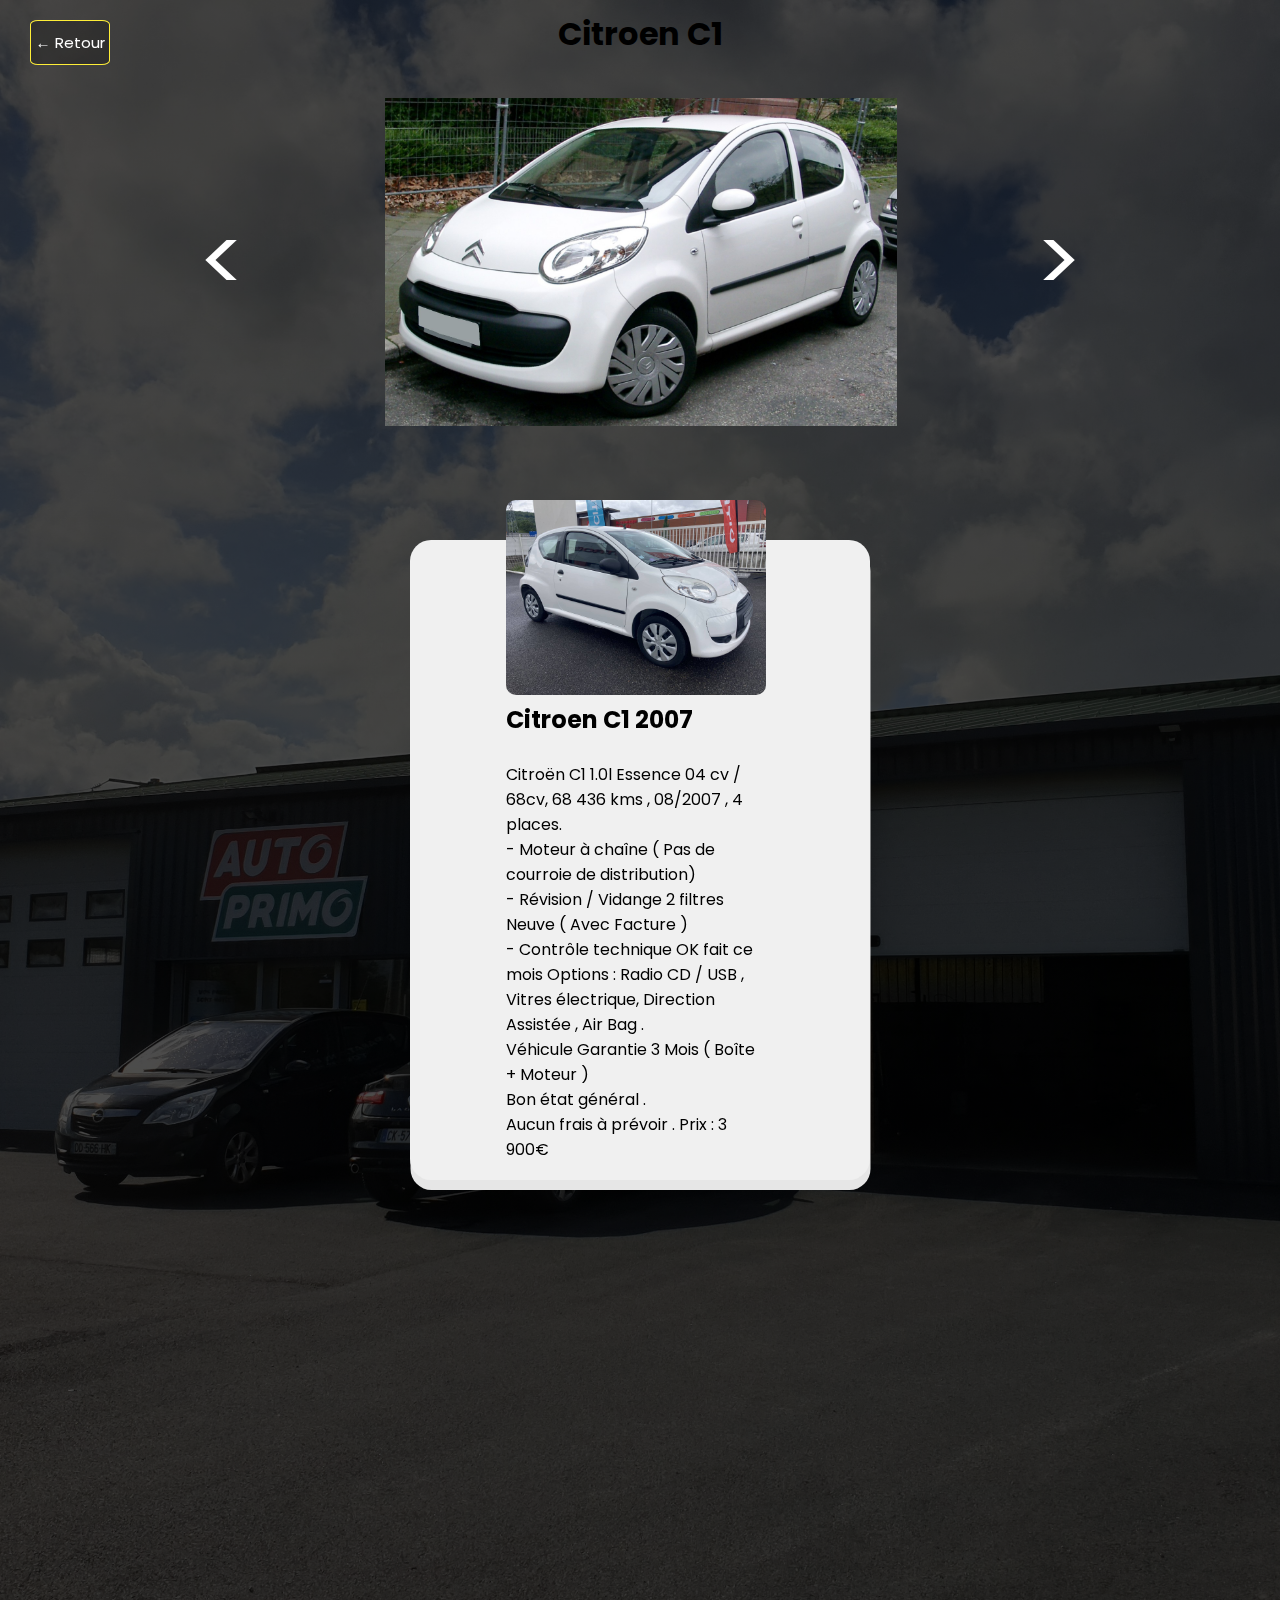
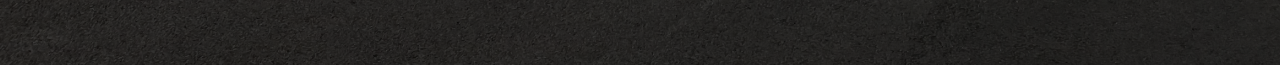
==== detail.html @ 6a3e9bfb "V1 du site de o.m.s garage" ====
<!DOCTYPE html>
<html lang="en">
<head>
    <meta charset="UTF-8">
    <meta name="viewport" content="width=device-width, initial-scale=1.0">
    <title>Detail du véhicule</title>
    <link rel="stylesheet" href="detail.css">
</head>
<body>
    <div class="container">
        <div class="DetailsCar">
            <button class="retour"><a href="index.html">← Retour </a></button>
            <h1 class="LeVehicule">Citroen C1</h1>
            <div id="slider">
          <div id="precedent" onclick="ChangeSlide(-1)"><</div>
          <img src="images/Citroen_C1.jpg" alt="cars" id="slide">
          <div id="suivant" onclick="ChangeSlide(1)">></div>
      </div>
    </div>

<!-- -------------Le container ------------- -->



					
    <div class="content">


        <div class="card">
            <div class="imgBx">
                <img src="images/Citroen-C1_3.jpg">
                </a>
                <h2>Citroen C1 2007</h2>
                <p><br>Citroën C1 1.0l Essence 04 cv / 68cv, 68 436 kms , 08/2007 , 4 places. 
                    <br>- Moteur à chaîne ( Pas de courroie de distribution) 
                    <br>- Révision / Vidange 2 filtres Neuve ( Avec Facture ) 
                    <br>- Contrôle technique OK fait ce mois Options : Radio CD / USB , Vitres électrique, Direction Assistée , Air Bag . 
                    <br> Véhicule Garantie 3 Mois ( Boîte + Moteur ) 
                    <br>Bon état général . 
                    <br>Aucun frais à prévoir . Prix : 3 900€
                </p>
            </div>	
        </div>	
    
    </div>

    </div>
    <script src="detail.js"></script>
</body>
</html>
---- detail.css ----
@import url('https://fonts.googleapis.com/css2?family=Montserrat:wght@200&family=Poppins:ital,wght@0,100;0,200;0,300;0,400;0,500;0,600;0,700;0,800;0,900;1,100;1,200;1,300;1,400;1,500;1,600;1,700;1,800;1,900&family=Quicksand:wght@300&family=Sixtyfour&display=swap');


*{
    margin: 0;
    padding: 0;
    font-family: 'Poppins', sans-serif;
 }
 .container {
    width: 100%;
    height: 185vh;
    background-image: linear-gradient(rgba(0,0,0,0.7),rgba(0,0,0,0.7)),url(images/devantureGarageAuto.jpg);
    background-position: center;
    background-size: cover;
 }

 .retour {
    position: fixed;
    text-decoration: none;
    background: transparent linear-gradient(rgba(0,0,0,0.24),rgba(0,0,0,0.24));
    color: #303030;
    width: 80px;
    height: 45px;
    border-radius: 10%;
    border: 1px solid #feee37;
    top: 20px;
    left: 30px;
    font-size: 15px;
 }

 .retour a {
    color: #fff;
    text-decoration: none;
 }

 .DetailsCar {
    transition: 0.5s ease-in-out;
}

.LeVehicule {
    text-align: center;
    padding-top: 10px;
}

#slider {
    position: relative;
    width: 100%;
    height: 100%;
    margin: auto;
    display: flex;
    align-items: center;
    justify-content: center;
    margin-bottom: 100px;
    margin-top: 0px;
}

.detailstitle {
    margin-left: 45%;
    align-items: center;
    flex-direction: column;
    align-items: center;
}

#slider img {
    width: 40%;
    height: 40%;
}

#precedent,
#suivant {
    margin: 10%;
    cursor: pointer;
    transition: opacity 0.3s ease;
    opacity: 1;
    font-size: 550%;
    color: #fff;
    padding: 10px;
    flex-direction: column;
}

#precedent {
    left: 0;
}

#suivant {
    right: 0;
}

#slider:hover #precedent,
#slider:hover #suivant {
    opacity: 1;
}


/* ----------------------le container-------------- */

.content {
    position: relative;
    display: flex;
    align-items: center;
    justify-content: center;
    margin-top: -90px;
}

.content .card{
	width:430px;
	position:relative;
	height: 600px;
	background: #f0f0f0;
	margin:30px 10px;
	padding: 20px 15px;
	display:flex;
	flex-direction: column;
	box-shadow: 0.5px 10px #e6e6e6;
	transition:0.3s ease-in-out;
	margin-top: 5%;
    border-radius: 21px;
}
.container .card .imgBx{
	position: relative;
	width:260px;
	height: 260px;
	top: -60px;
	left:81px;
	box-shadow: 0 5px 20px rbga (0,0,0,1.2);
}

.container .card .imgBx img
{
	max-width: 100%;
	border-radius: 10px;
    transition: 0.5s ease-in-out;
}

.imgBx:hover img{
	transform: scale(1.1);
}
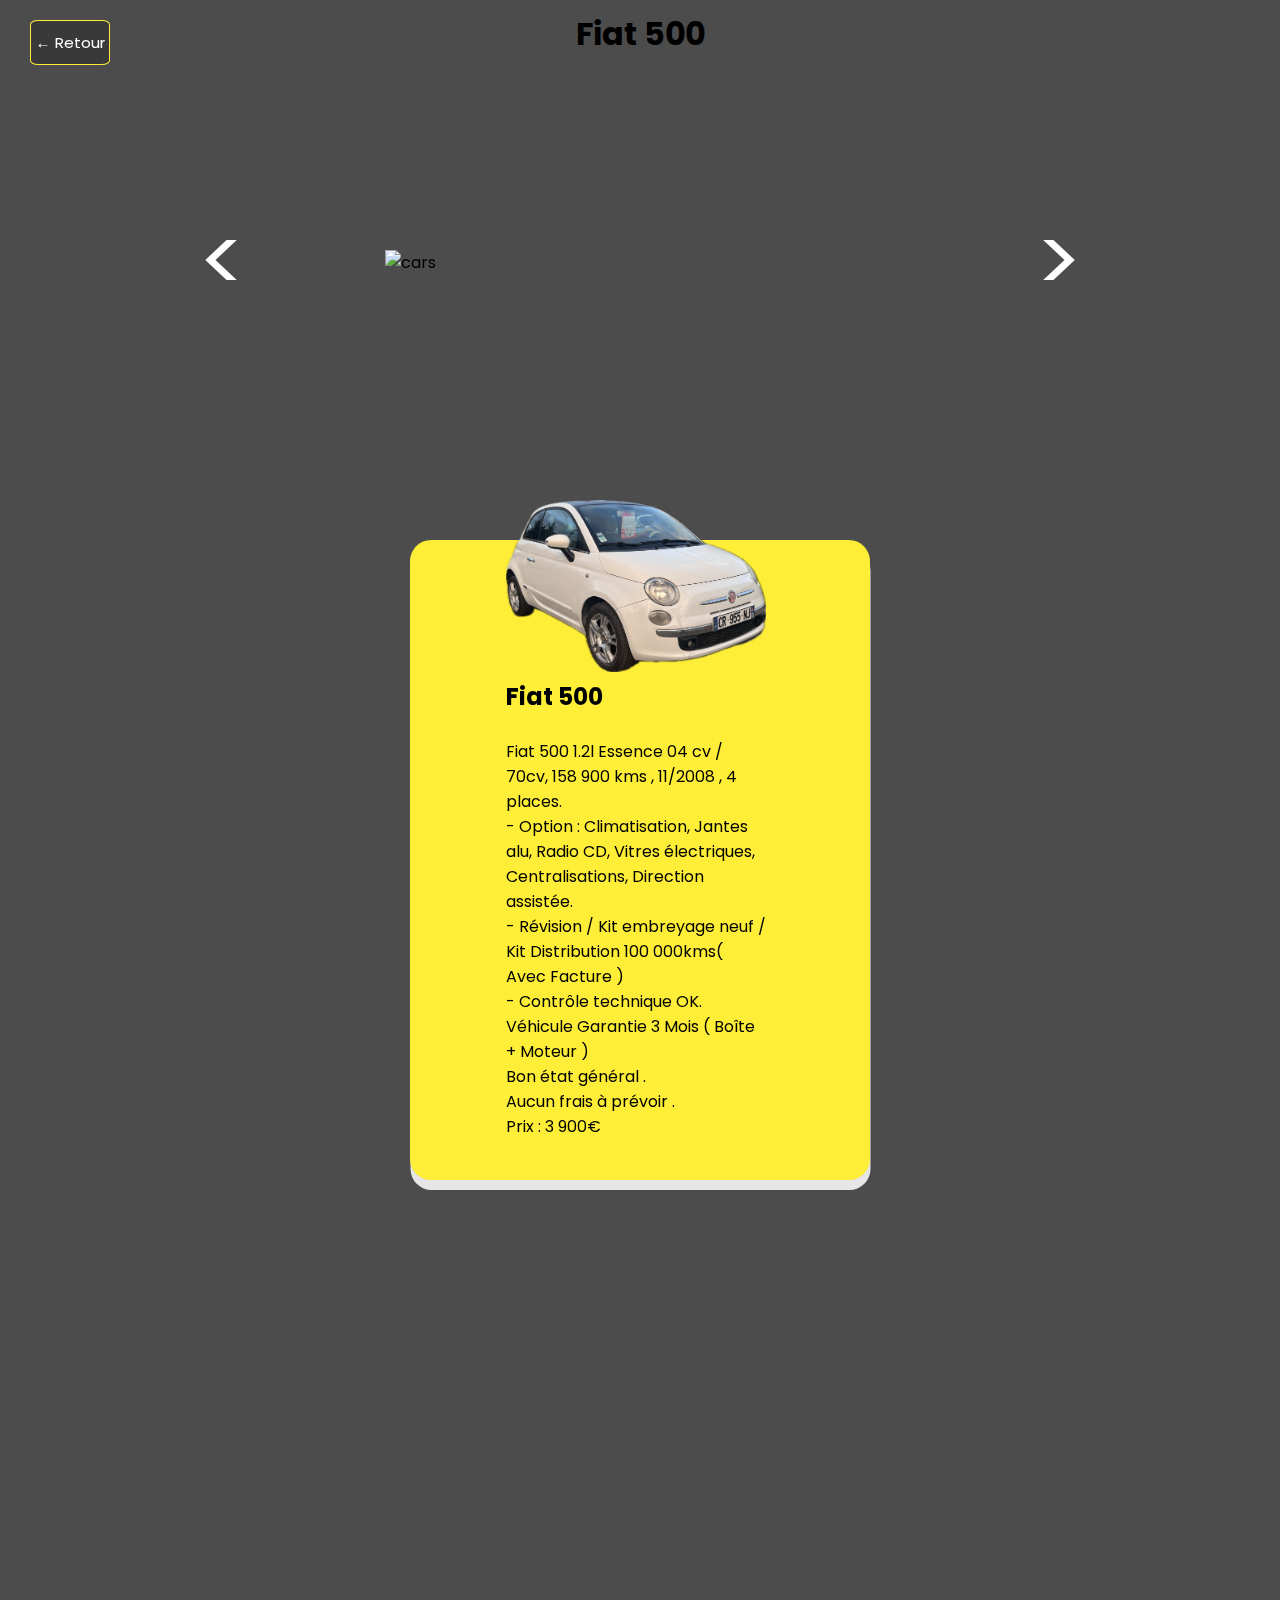
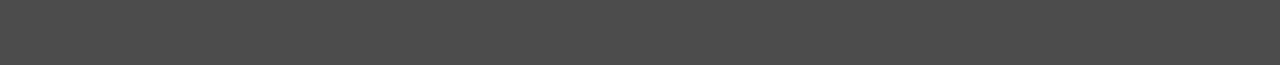
==== commit 58edb227: "V2 du projet garage O.M.S" ====
--- a/detail.html
+++ b/detail.html
@@ -10,10 +10,10 @@
     <div class="container">
         <div class="DetailsCar">
             <button class="retour"><a href="index.html">← Retour </a></button>
-            <h1 class="LeVehicule">Citroen C1</h1>
+            <h1 class="LeVehicule">Fiat 500</h1>
             <div id="slider">
           <div id="precedent" onclick="ChangeSlide(-1)"><</div>
-          <img src="images/Citroen_C1.jpg" alt="cars" id="slide">
+          <img src="images/Véhicules/Fiat500_1.JPG" alt="cars" id="slide">
           <div id="suivant" onclick="ChangeSlide(1)">></div>
       </div>
     </div>
@@ -28,16 +28,17 @@
 
         <div class="card">
             <div class="imgBx">
-                <img src="images/Citroen-C1_3.jpg">
+                <img src="images/Véhicule PNG/Fiat500.png">
                 </a>
-                <h2>Citroen C1 2007</h2>
-                <p><br>Citroën C1 1.0l Essence 04 cv / 68cv, 68 436 kms , 08/2007 , 4 places. 
-                    <br>- Moteur à chaîne ( Pas de courroie de distribution) 
-                    <br>- Révision / Vidange 2 filtres Neuve ( Avec Facture ) 
-                    <br>- Contrôle technique OK fait ce mois Options : Radio CD / USB , Vitres électrique, Direction Assistée , Air Bag . 
+                <h2>Fiat 500</h2>
+                <p><br>Fiat 500 1.2l Essence 04 cv / 70cv, 158 900 kms , 11/2008 , 4 places. 
+                    <br>- Option : Climatisation, Jantes alu, Radio CD, Vitres électriques, Centralisations, Direction assistée.
+                    <br>- Révision / Kit embreyage neuf / Kit Distribution 100 000kms( Avec Facture ) 
+                    <br>- Contrôle technique OK. 
                     <br> Véhicule Garantie 3 Mois ( Boîte + Moteur ) 
                     <br>Bon état général . 
-                    <br>Aucun frais à prévoir . Prix : 3 900€
+                    <br>Aucun frais à prévoir .
+                    <br> Prix : 3 900€
                 </p>
             </div>	
         </div>	
--- a/detail.css
+++ b/detail.css
@@ -9,7 +9,7 @@
  .container {
     width: 100%;
     height: 185vh;
-    background-image: linear-gradient(rgba(0,0,0,0.7),rgba(0,0,0,0.7)),url(images/devantureGarageAuto.jpg);
+    background-image: linear-gradient(rgba(0,0,0,0.7),rgba(0,0,0,0.7)),url(images/Devanture_garage.JPG);
     background-position: center;
     background-size: cover;
  }
@@ -106,7 +106,7 @@
 	width:430px;
 	position:relative;
 	height: 600px;
-	background: #f0f0f0;
+	background: #feee37;
 	margin:30px 10px;
 	padding: 20px 15px;
 	display:flex;
